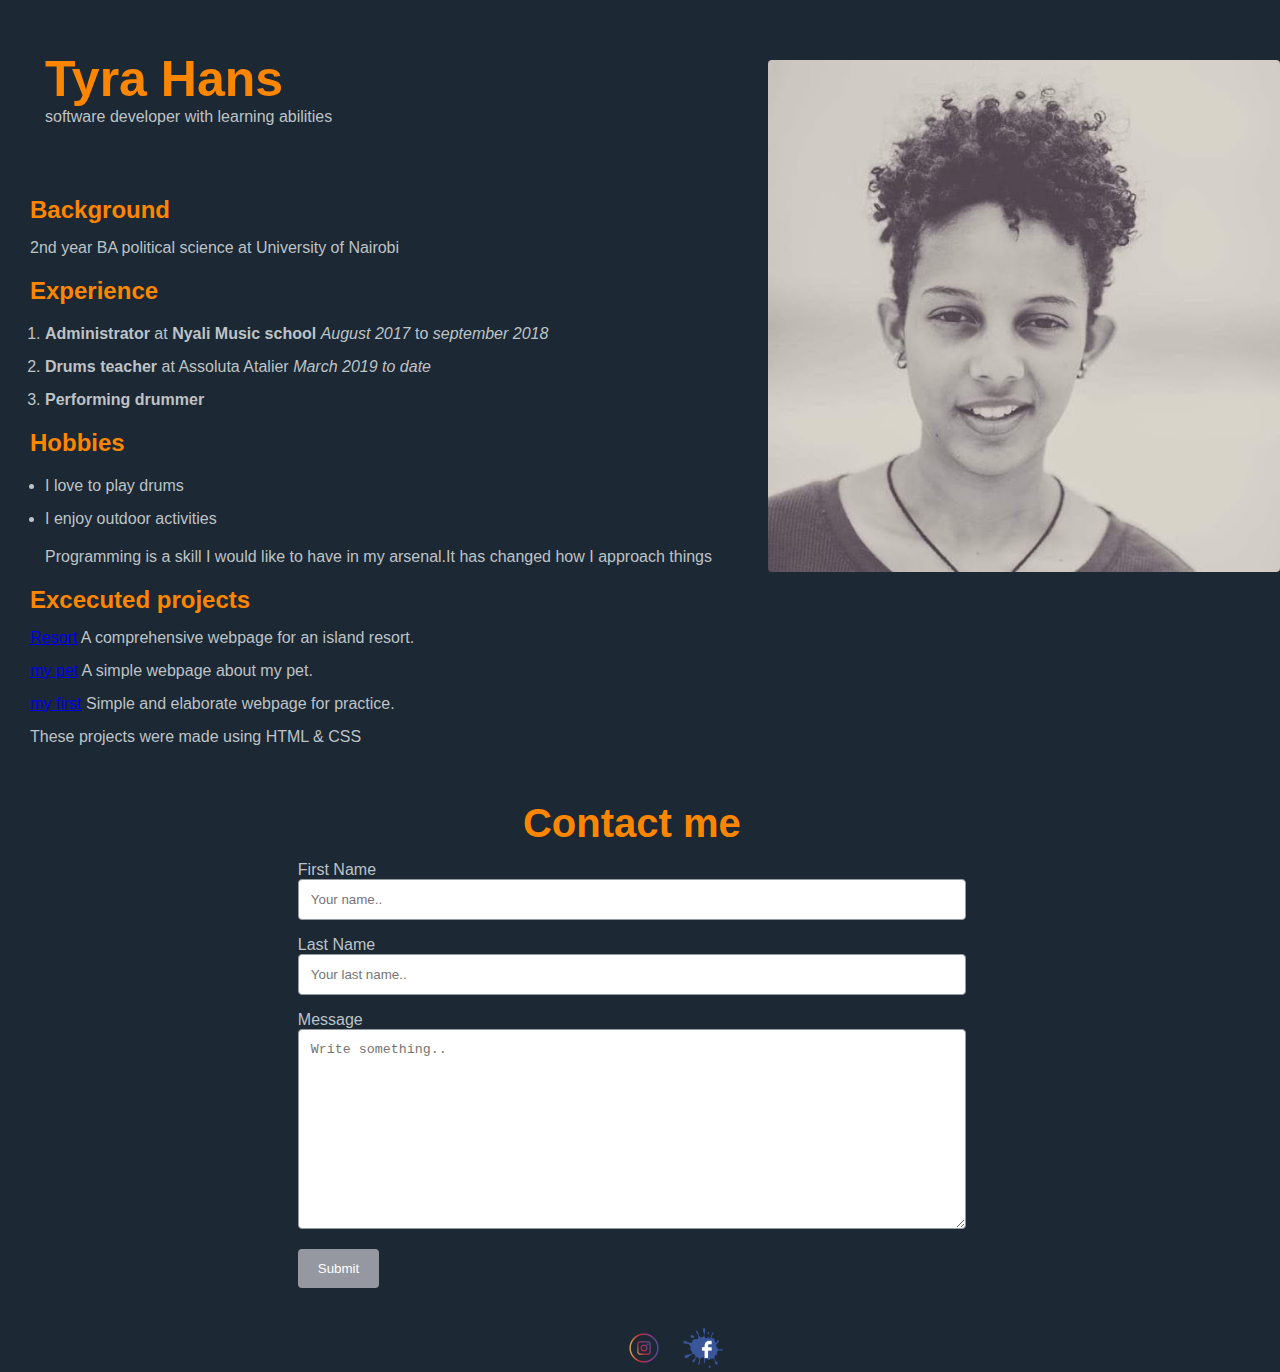
==== index.html @ 0ea04a22 "change resume.html to index.html" ====
<!DOCTYPE html>
<html lang="en" dir="ltr">
<head>
  <meta charset="utf-8">
  <meta name="viewport" content="width=device-width, initial-scale=1.0">
  <title>my resume</title>
  <link rel="stylesheet" href="css/resume.css" type="text/css">
</head>
<body>
  <div class="profile-img">
    <img src="photos/me1.jpg" alt="me">
  </div>
  <div class="profile-info">
    <h1 class="h1">Tyra Hans</h1>
    <p class="About">software developer with learning abilities</p>
    <div class ="About-me">
      <h2>Background</h2>
      2nd year BA political science at University of Nairobi
      <h2>Experience</h2>
      <ol>
        <li class="list"><strong>Administrator</strong> at <strong>Nyali Music school</strong>
          <em>August 2017</em> to <em>september 2018</em></li>
          <li class="list"><strong>Drums teacher</strong> at Assoluta Atalier
            <em>March 2019 to date</em></li>
            <li class="list"><strong>Performing drummer</strong></li>
          </ol>
          <h2>Hobbies</h2>
          <ul>
            <li class="list">I love to play drums</li>
            <li class="list">I enjoy outdoor activities</li>
          </ul>
          <p class="why">Programming is a skill I would like to have in my arsenal.It has changed how I approach things</p>
          <div class="projects">
            <h2>Excecuted projects</h2>
            <p> <a href="https://github.com/Tyra-hans/resort-.git">Resort</a> A comprehensive webpage for an island resort.</p>
            <p> <a href="https://github.com/Tyra-hans/my-pet.git">my pet</a> A simple webpage about my pet.</p>
            <p> <a href="https://github.com/Tyra-hans/my_first_web_page.git">my first</a> Simple and elaborate webpage for practice.</p>
            <p>These projects were made using HTML & CSS</p>
          </div>
          <div class="container">
            <h2>Contact me</h2>
            <label for="fname">First Name</label>
            <input type="text" id="fname" name="firstname" placeholder="Your name.." required>

            <label for="lname">Last Name</label>
            <input type="text" id="lname" name="lastname" placeholder="Your last name.." required>
            <label for="subject">Message</label>
            <textarea id="subject" name="subject" placeholder="Write something.." style="height:200px"></textarea>
            <input type="submit" value="Submit">
          </form>
        </div>
        <div class="social-media">
          <a href="https://www.instagram.com/ty_hans/"><img src="photos/instagram.png"  alt="insta"></a>
          <a href="https://www.facebook.com/profile.php?id=100012382216704"></a> <img src="photos/facebook.png" alt="fb">
        </div>
      </body>
      </html>
---- css/resume.css ----
*
{
  margin:0;
  padding:0;
  box-sizing: border-box;
}
body{
  background-color: #1C2833;
  font-family: sans-serif;
}
.profile-img{
  width:40%;
  float: right;
  margin-top: 60px;

}
.profile-img img{
  width:100%;
  height:100%;
  border-radius: 4px;
}
.About{
  margin-left: 15px;
  margin-bottom: 70px;
}
.profile-info{
  width: 60%;
  height:100vh;
  float:left;
  padding:0 30px;
  color: #BDC3C7;
}
.profile-info{
  margin-top: 50px;
  margin-bottom: 30px;
}
.social-media img{
  height: 40px;
  margin-right: 15px;

}
.container h2{
  margin-top: 20px;
  margin-bottom: 15px;
  font-size: 40px;
  text-align: center;
  color: #FC8600  ;
}
.social-media {
  margin-top: 20px;
  float:right;A

}
.About-me {
  margin-top: 20px

}
.About-me h2 {
  margin-top: 20px;
  margin-bottom:15px;
  color: #FC8600  ;
}
.About-me ol{
  margin-top:20px;
  margin-left: 15px;
}
.About-me ul {
  margin-top:20px;
  margin-left:15px;
}
.why{
  margin-top: 20px;
  margin-left: 15px;
}
.h1{
  font-size: 50px;
  margin-left:15px;
  color: #FC8600  ;
}
.list {
  margin-bottom: 15px;
}
.projects{
  margin-top: 15px;

}
.projects p{
  margin-bottom: 15px;
}

input[type=text], select, textarea {
  width: 100%;
  padding: 12px;
  border: 1px solid #959CA1;
  border-radius: 4px;
  box-sizing: border-box; ]
  margin-top: 6px;
  margin-bottom: 16px;
  resize: vertical;
}

input[type=submit] {
  background-color: #9598A1;
  color: white;
  padding: 12px 20px;
  border: none;
  border-radius: 4px;
  cursor: pointer;
}
.container {
  border-radius: 5px;
  background-color: #1C2833;
  padding: 20px;
  margin-left: 35%;
  width: 100%;

}
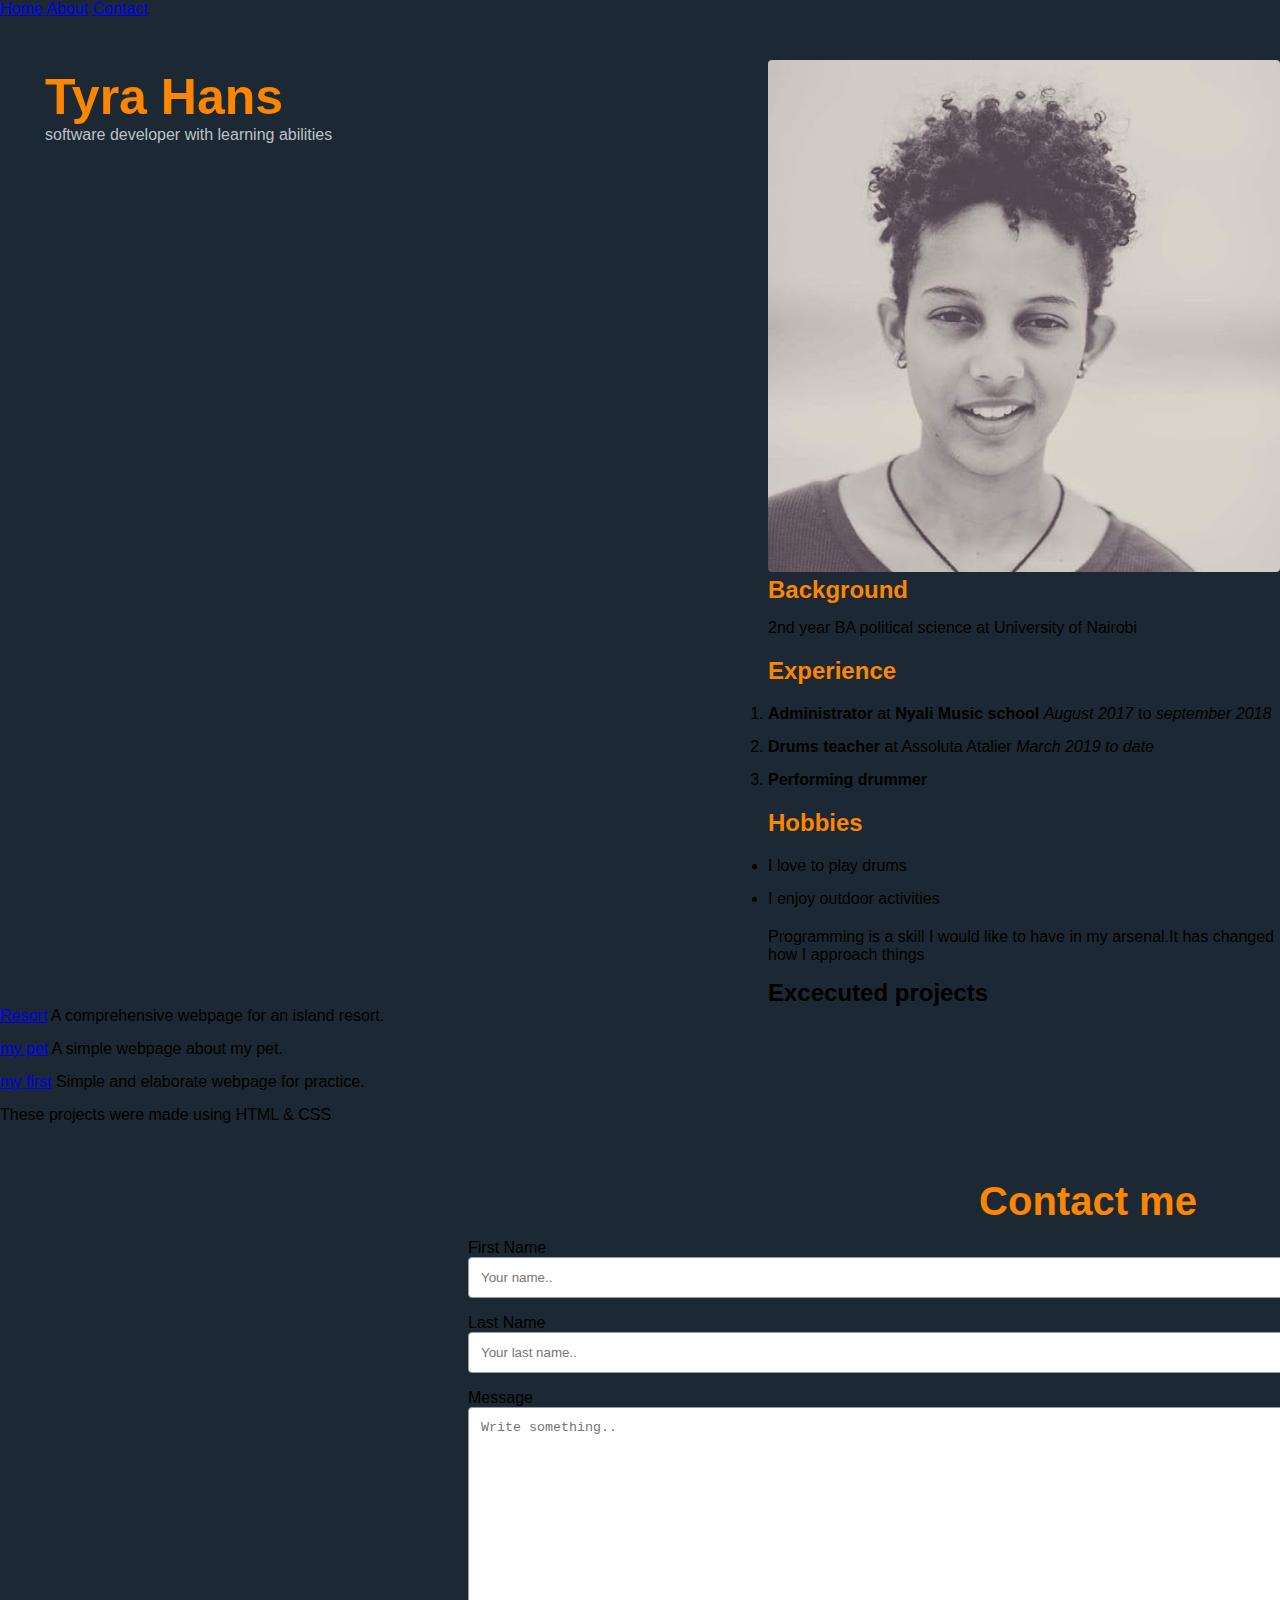
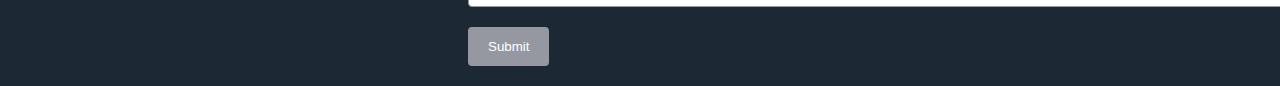
==== commit 8003e8bf: "debugging changes" ====
--- a/index.html
+++ b/index.html
@@ -10,48 +10,61 @@
   <div class="profile-img">
     <img src="photos/me1.jpg" alt="me">
   </div>
-  <div class="profile-info">
-    <h1 class="h1">Tyra Hans</h1>
-    <p class="About">software developer with learning abilities</p>
-    <div class ="About-me">
-      <h2>Background</h2>
-      2nd year BA political science at University of Nairobi
-      <h2>Experience</h2>
-      <ol>
-        <li class="list"><strong>Administrator</strong> at <strong>Nyali Music school</strong>
-          <em>August 2017</em> to <em>september 2018</em></li>
-          <li class="list"><strong>Drums teacher</strong> at Assoluta Atalier
-            <em>March 2019 to date</em></li>
-            <li class="list"><strong>Performing drummer</strong></li>
-          </ol>
-          <h2>Hobbies</h2>
-          <ul>
-            <li class="list">I love to play drums</li>
-            <li class="list">I enjoy outdoor activities</li>
-          </ul>
-          <p class="why">Programming is a skill I would like to have in my arsenal.It has changed how I approach things</p>
-          <div class="projects">
-            <h2>Excecuted projects</h2>
-            <p> <a href="https://github.com/Tyra-hans/resort-.git">Resort</a> A comprehensive webpage for an island resort.</p>
-            <p> <a href="https://github.com/Tyra-hans/my-pet.git">my pet</a> A simple webpage about my pet.</p>
-            <p> <a href="https://github.com/Tyra-hans/my_first_web_page.git">my first</a> Simple and elaborate webpage for practice.</p>
-            <p>These projects were made using HTML & CSS</p>
-          </div>
-          <div class="container">
-            <h2>Contact me</h2>
-            <label for="fname">First Name</label>
-            <input type="text" id="fname" name="firstname" placeholder="Your name.." required>
+  <div class="topnav">
+    <a class="active" href="#home">Home</a>
+    <a href="#aboutme">About</a>
+    <a href="#contact">Contact</a>
+  </div>
 
-            <label for="lname">Last Name</label>
-            <input type="text" id="lname" name="lastname" placeholder="Your last name.." required>
-            <label for="subject">Message</label>
-            <textarea id="subject" name="subject" placeholder="Write something.." style="height:200px"></textarea>
-            <input type="submit" value="Submit">
-          </form>
-        </div>
-        <div class="social-media">
-          <a href="https://www.instagram.com/ty_hans/"><img src="photos/instagram.png"  alt="insta"></a>
-          <a href="https://www.facebook.com/profile.php?id=100012382216704"></a> <img src="photos/facebook.png" alt="fb">
-        </div>
-      </body>
-      </html>
+</div>
+<div class="profile-info">
+  <a name="home"></a>
+  <h1 class="h1">Tyra Hans</h1>
+  <p class="About">software developer with learning abilities</p>
+</div>
+
+<div class ="About-me">
+  <a name="aboutme"></a>
+  <h2>Background</h2>
+  2nd year BA political science at University of Nairobi
+  <h2>Experience</h2>
+  <ol>
+    <li class="list"><strong>Administrator</strong> at <strong>Nyali Music school</strong>
+      <em>August 2017</em> to <em>september 2018</em></li>
+      <li class="list"><strong>Drums teacher</strong> at Assoluta Atalier
+        <em>March 2019 to date</em></li>
+        <li class="list"><strong>Performing drummer</strong></li>
+      </ol>
+      <h2>Hobbies</h2>
+      <ul>
+        <li class="list">I love to play drums</li>
+        <li class="list">I enjoy outdoor activities</li>
+      </ul>
+      <p class="why">Programming is a skill I would like to have in my arsenal.It has changed how I approach things</p>
+    </div>
+    <div class="projects">
+      <h2>Excecuted projects</h2>
+      <p> <a href="https://github.com/Tyra-hans/resort-.git">Resort</a> A comprehensive webpage for an island resort.</p>
+      <p> <a href="https://github.com/Tyra-hans/my-pet.git">my pet</a> A simple webpage about my pet.</p>
+      <p> <a href="https://github.com/Tyra-hans/my_first_web_page.git">my first</a> Simple and elaborate webpage for practice.</p>
+      <p>These projects were made using HTML & CSS</p>
+    </div>
+
+    <div class="container">
+
+      <h2>Contact me</h2>
+      <a name="contact"></a>
+      <label for="fname">First Name</label>
+      <input type="text" id="fname" name="firstname" placeholder="Your name.." required>
+
+      <label for="lname">Last Name</label>
+      <input type="text" id="lname" name="lastname" placeholder="Your last name.." required>
+      <label for="subject">Message</label>
+      <textarea id="subject" name="subject" placeholder="Write something.." style="height:200px"></textarea>
+      <input type="submit" value="Submit">
+
+
+
+    </div>
+  </body>
+  </html>
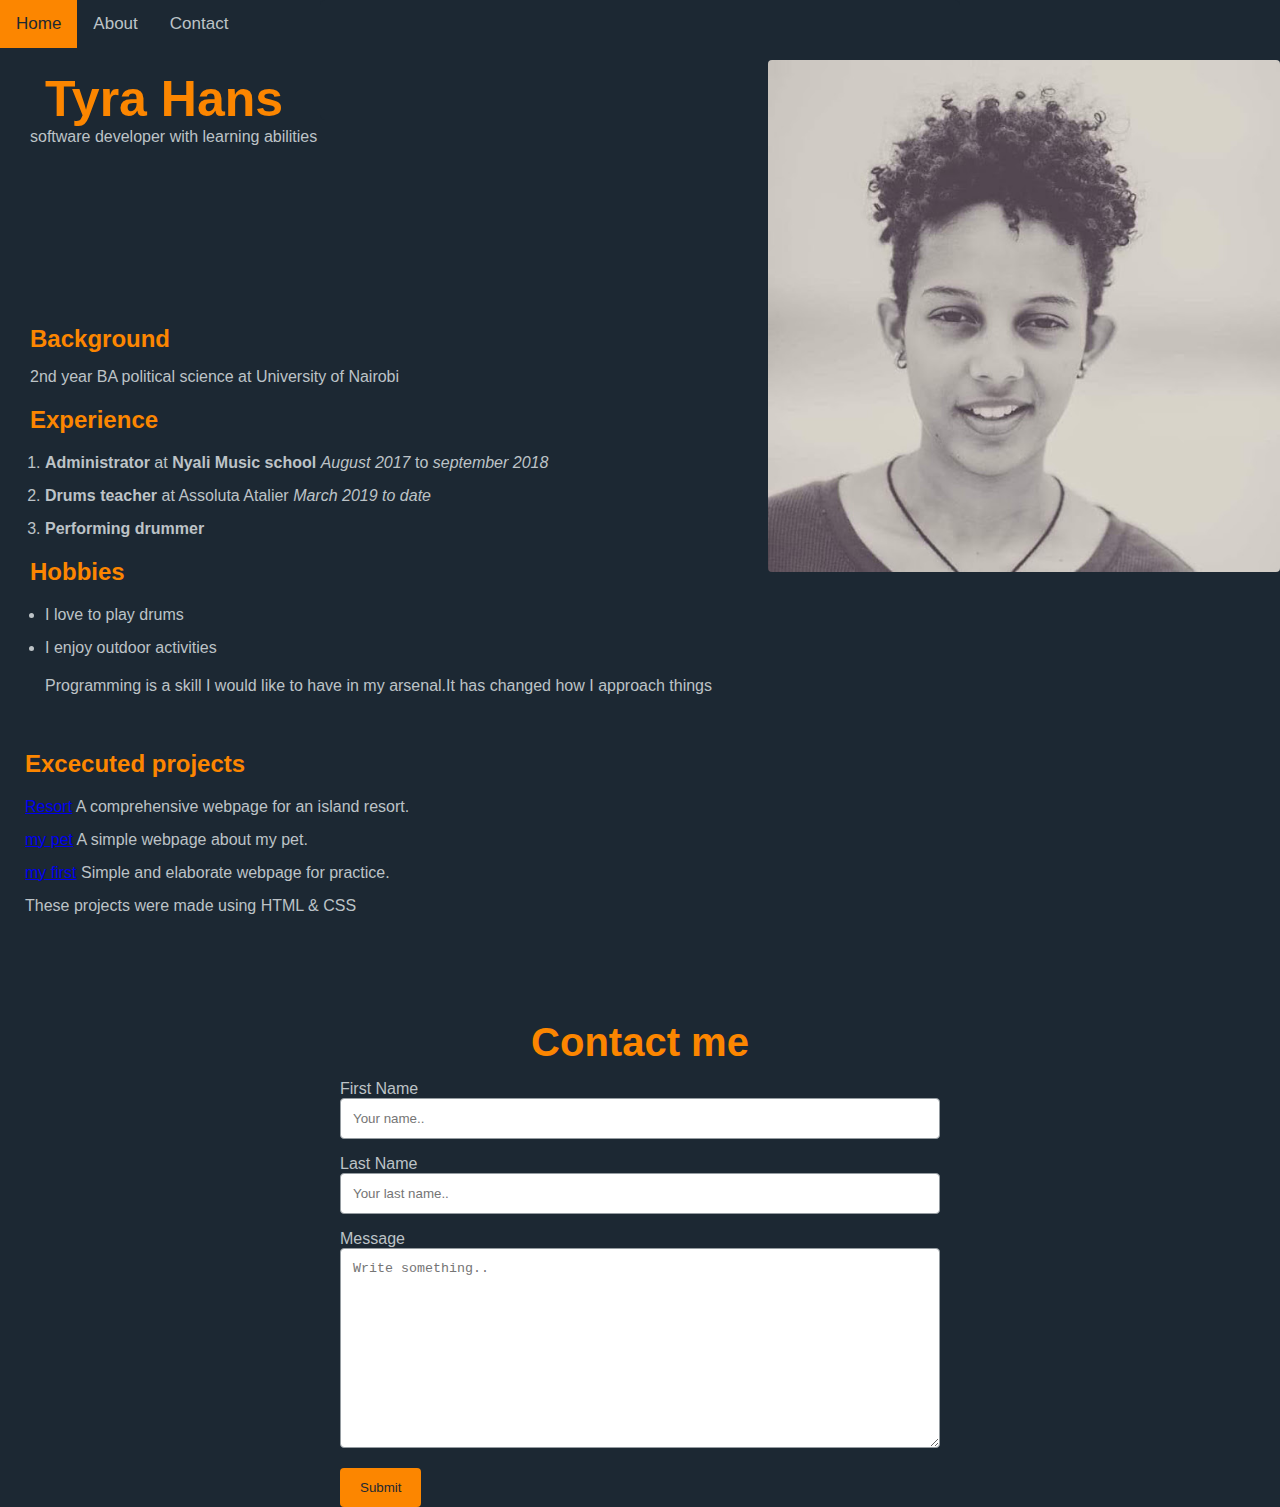
==== commit 6752a638: "add final changes and corrections" ====
--- a/index.html
+++ b/index.html
@@ -16,7 +16,7 @@
     <a href="#contact">Contact</a>
   </div>
 
-</div>
+
 <div class="profile-info">
   <a name="home"></a>
   <h1 class="h1">Tyra Hans</h1>
--- a/css/resume.css
+++ b/css/resume.css
@@ -8,21 +8,19 @@
   background-color: #1C2833;
   font-family: sans-serif;
 }
+
 .profile-img{
   width:40%;
   float: right;
   margin-top: 60px;
+}
 
-}
 .profile-img img{
   width:100%;
   height:100%;
   border-radius: 4px;
 }
-.About{
-  margin-left: 15px;
-  margin-bottom: 70px;
-}
+
 .profile-info{
   width: 60%;
   height:100vh;
@@ -30,15 +28,17 @@
   padding:0 30px;
   color: #BDC3C7;
 }
+
 .profile-info{
-  margin-top: 50px;
-  margin-bottom: 30px;
+  margin-top: 70px;
+  margin-bottom:20px;
+  height: 200px;
 }
-.social-media img{
-  height: 40px;
-  margin-right: 15px;
 
+.profile-inf0 h1{
+  margin-top: ;
 }
+
 .container h2{
   margin-top: 20px;
   margin-bottom: 15px;
@@ -46,46 +46,67 @@
   text-align: center;
   color: #FC8600  ;
 }
+
 .social-media {
   margin-top: 20px;
   float:right;A
+}
 
+.About-me {
+  margin-top: 15px;
+  margin-bottom: 20px;
+  float:left;
+  padding:0 30px;
+  color: #BDC3C7;
 }
-.About-me {
-  margin-top: 20px
 
-}
 .About-me h2 {
   margin-top: 20px;
   margin-bottom:15px;
   color: #FC8600  ;
 }
+
 .About-me ol{
   margin-top:20px;
   margin-left: 15px;
 }
+
 .About-me ul {
   margin-top:20px;
   margin-left:15px;
 }
+
 .why{
   margin-top: 20px;
   margin-left: 15px;
 }
+
 .h1{
   font-size: 50px;
   margin-left:15px;
   color: #FC8600  ;
 }
+
 .list {
   margin-bottom: 15px;
 }
+
 .projects{
   margin-top: 15px;
+  float: left;
+  margin-left: 25px;
+}
 
+.projects h2 {
+  margin-top: 20px;
+  margin-bottom:20px;
+  color: #FC8600;
 }
+
 .projects p{
   margin-bottom: 15px;
+  color: #BDC3C7;
+  width: 1000px;
 }
 
 input[type=text], select, textarea {
@@ -94,24 +115,56 @@
   border: 1px solid #959CA1;
   border-radius: 4px;
   box-sizing: border-box; ]
-  margin-top: 6px;
+  margin-top: 20px;
   margin-bottom: 16px;
-  resize: vertical;
 }
 
 input[type=submit] {
-  background-color: #9598A1;
-  color: white;
+  background-color:#FC8600;
+  color: #1C2833;
   padding: 12px 20px;
   border: none;
-  border-radius: 4px;
+  border-radius:4px;
   cursor: pointer;
 }
+
 .container {
   border-radius: 5px;
   background-color: #1C2833;
   padding: 20px;
-  margin-left: 35%;
-  width: 100%;
+  margin-left: 25%;
+  width: 50%;
+  color: #BDC3C7;
+  padding-top: 100px;
+  height: 100px;
+}
 
+.container h2 {
+  margin-top: 20px;
+  padding-top: 900px;
 }
+
+.topnav {
+  background-color:  #1C2833;
+  overflow: hidden;
+  position: fixed;
+}
+
+.topnav a {
+  float: left;
+  color: #BDC3C7;
+  text-align: center;
+  padding: 14px 16px;
+  text-decoration: none;
+  font-size: 17px;
+}
+
+.topnav a:hover {
+  background-color: #ddd;
+  color: black;
+}
+
+.topnav a.active {
+  background-color: #FC8600;
+  color: #1C2833;
+}
